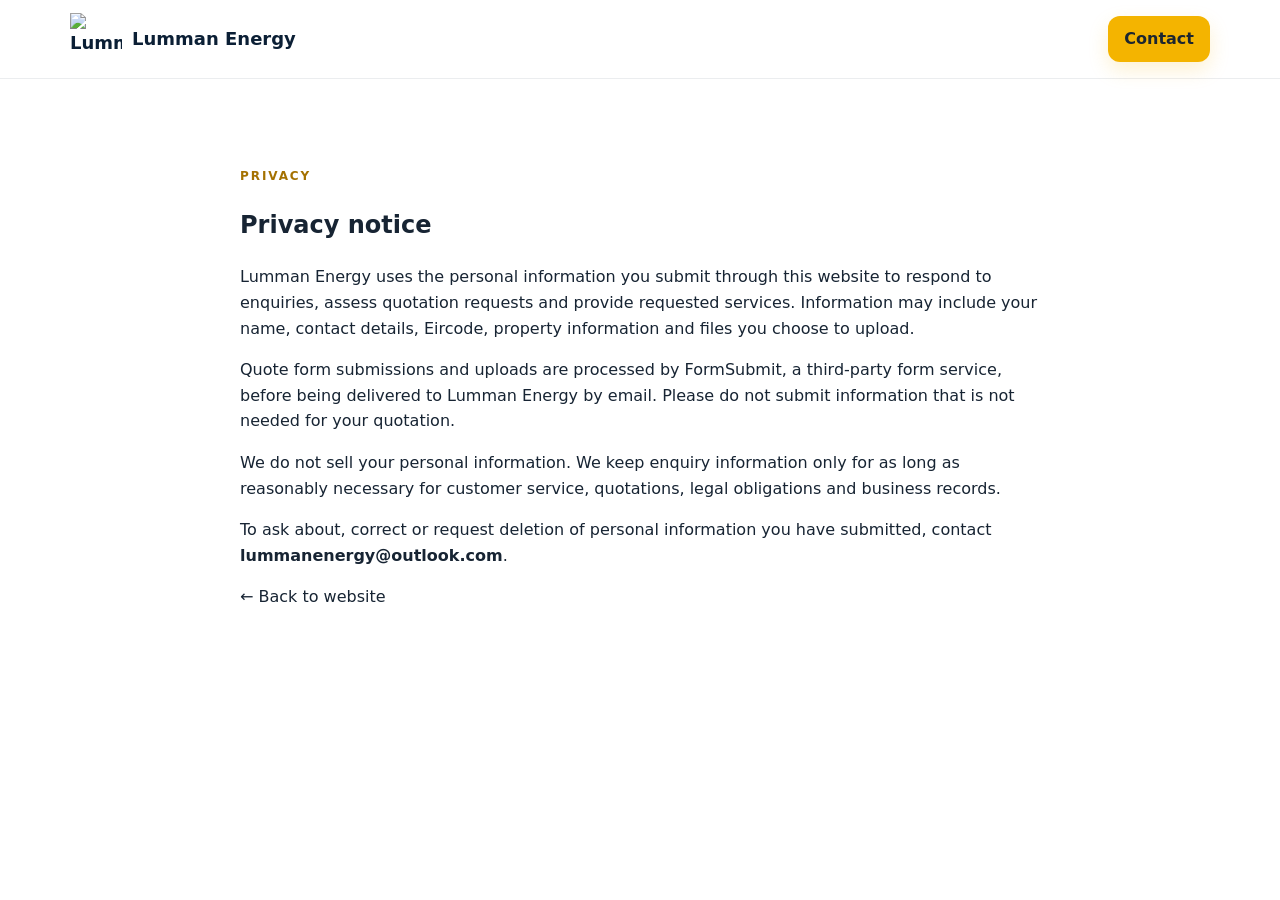
==== privacy.html @ b11fe86f "Add files via upload" ====
<!DOCTYPE html><html lang="en"><head><meta charset="UTF-8"><meta name="viewport" content="width=device-width,initial-scale=1"><title>Privacy | Lumman Energy</title><link rel="stylesheet" href="styles.css"></head><body><header class="site-header"><div class="container nav-wrap"><a class="brand" href="index.html"><img src="assets/logo.png" alt="Lumman Energy"><span>Lumman Energy</span></a><a class="btn btn-small" href="index.html#contact">Contact</a></div></header><main><section><div class="container" style="max-width:800px"><div class="eyebrow">Privacy</div><h1>Privacy notice</h1><p>Lumman Energy uses the personal information you submit through this website to respond to enquiries, assess quotation requests and provide requested services. Information may include your name, contact details, Eircode, property information and files you choose to upload.</p><p>Quote form submissions and uploads are processed by FormSubmit, a third-party form service, before being delivered to Lumman Energy by email. Please do not submit information that is not needed for your quotation.</p><p>We do not sell your personal information. We keep enquiry information only for as long as reasonably necessary for customer service, quotations, legal obligations and business records.</p><p>To ask about, correct or request deletion of personal information you have submitted, contact <a href="mailto:lummanenergy@outlook.com"><strong>lummanenergy@outlook.com</strong></a>.</p><p><a href="index.html">← Back to website</a></p></div></section></main></body></html>
---- styles.css ----
:root{--navy:#0b1f35;--navy2:#102b49;--gold:#f4b400;--cream:#f7f8f6;--text:#172433;--muted:#66717d;--line:#dde3e8;--white:#fff;--shadow:0 18px 50px rgba(11,31,53,.12);--radius:22px}
*{box-sizing:border-box}html{scroll-behavior:smooth}body{margin:0;font-family:Inter,system-ui,-apple-system,Segoe UI,sans-serif;color:var(--text);background:#fff;line-height:1.6}a{color:inherit;text-decoration:none}.container{width:min(1140px,calc(100% - 40px));margin:auto}.site-header{position:sticky;top:0;z-index:50;background:rgba(255,255,255,.95);backdrop-filter:blur(12px);border-bottom:1px solid rgba(11,31,53,.08)}.nav-wrap{height:78px;display:flex;align-items:center;justify-content:space-between}.brand{display:flex;align-items:center;gap:10px;font-weight:800;color:var(--navy);font-size:18px}.brand img{width:52px;height:52px;object-fit:contain}.nav-links{display:flex;align-items:center;gap:26px;font-weight:600;font-size:14px}.nav-links a:not(.btn):hover{color:#8a6500}.menu-btn{display:none;background:none;border:0;font-size:28px}.btn{display:inline-flex;align-items:center;justify-content:center;background:var(--gold);color:#1c2630!important;font-weight:800;border:none;border-radius:12px;padding:14px 20px;box-shadow:0 8px 20px rgba(244,180,0,.18);cursor:pointer}.btn:hover{transform:translateY(-1px)}.btn-small{padding:10px 16px}.btn-outline{background:transparent;color:#fff!important;border:1px solid rgba(255,255,255,.35);box-shadow:none}.btn-muted{background:#dfe4e8;color:#74808b!important;box-shadow:none}.btn-full{width:100%;font-size:16px}.hero{position:relative;overflow:hidden;background:linear-gradient(135deg,var(--navy),#12365a);color:#fff;padding:88px 0 82px}.hero-pattern{position:absolute;inset:0;background:radial-gradient(circle at 80% 10%,rgba(244,180,0,.18),transparent 24%),linear-gradient(115deg,transparent 55%,rgba(255,255,255,.04) 55%);pointer-events:none}.hero-grid{display:grid;grid-template-columns:1.07fr .93fr;gap:70px;align-items:center;position:relative}.eyebrow{text-transform:uppercase;letter-spacing:.16em;font-size:12px;font-weight:800;color:#a47100;margin-bottom:14px}.hero .eyebrow,.section-dark .eyebrow{color:#ffd35b}.hero h1,.section-head h2,.about h2,.grants h2,.quote h2,.contact h2{font-size:clamp(38px,5vw,68px);line-height:1.03;letter-spacing:-.045em;margin:0 0 22px}.hero h1 span{color:#ffd159}.lead{font-size:19px;color:#d8e2eb;max-width:680px}.hero-actions{display:flex;gap:12px;margin:30px 0 24px}.trust-row{display:flex;gap:20px;flex-wrap:wrap;color:#c6d3de;font-size:13px}.solar-card{height:455px;border-radius:28px;background:linear-gradient(#dcecff 0 51%,#d6e7c9 51%);position:relative;overflow:hidden;box-shadow:0 30px 70px rgba(0,0,0,.22);border:1px solid rgba(255,255,255,.18)}.sun{width:90px;height:90px;border-radius:50%;background:#ffc52b;position:absolute;top:55px;right:70px;box-shadow:0 0 0 18px rgba(255,197,43,.12),0 0 0 40px rgba(255,197,43,.08)}.house{position:absolute;left:45px;right:45px;bottom:38px;height:220px}.roof{position:absolute;left:40px;right:20px;top:0;height:110px;background:#263a50;transform:skew(-18deg);transform-origin:bottom;border-radius:8px}.panel-grid{position:absolute;inset:14px;background:repeating-linear-gradient(90deg,rgba(255,255,255,.22) 0 2px,transparent 2px 52px),repeating-linear-gradient(0deg,rgba(255,255,255,.22) 0 2px,#194f7c 2px 40px)}.walls{position:absolute;left:54px;right:38px;bottom:0;height:125px;background:#f6f2e9}.door{position:absolute;width:44px;height:77px;left:48%;bottom:0;background:#1b3851}.window{position:absolute;width:46px;height:42px;left:28px;top:28px;background:#8cc5e9;border:5px solid #fff}.window.second{left:auto;right:28px}.energy-badge{position:absolute;left:28px;bottom:22px;background:#fff;color:var(--navy);padding:14px 18px;border-radius:14px;box-shadow:var(--shadow);display:flex;flex-direction:column}.energy-badge strong{font-size:14px}.energy-badge span{font-size:12px;color:var(--muted)}section{padding:88px 0}.section-head{max-width:760px;margin-bottom:44px}.section-head.narrow{text-align:center;margin:0 auto 46px}.section-head h2,.about h2,.grants h2,.quote h2,.contact h2{font-size:clamp(34px,4vw,52px);color:var(--navy)}.section-head p{font-size:17px;color:var(--muted)}.benefit-grid{display:grid;grid-template-columns:repeat(4,1fr);gap:18px}.benefit-grid article{border:1px solid var(--line);border-radius:18px;padding:28px;background:#fff}.icon{width:46px;height:46px;border-radius:12px;display:grid;place-items:center;background:#fff5cf;font-size:21px;font-weight:800;margin-bottom:18px}.benefit-grid h3,.service-grid h3{margin:0 0 10px;font-size:19px}.benefit-grid p,.service-grid p{margin:0;color:var(--muted);font-size:14px}.section-dark{background:var(--navy);color:#fff}.section-head.light h2{color:#fff}.service-grid{display:grid;grid-template-columns:repeat(3,1fr);gap:16px}.service-grid article{padding:30px;border-radius:18px;background:#12304f;border:1px solid rgba(255,255,255,.08);min-height:220px}.service-grid article span{font-size:12px;font-weight:800;color:#ffd159}.service-grid article h3{font-size:21px;margin-top:36px}.service-grid article p{color:#c2cfda}.service-grid .cta-card{background:#f5b800;color:#172433}.service-grid .cta-card p{color:#39434b}.service-grid .cta-card a{display:inline-block;margin-top:24px;font-weight:800}.about{background:var(--cream)}.about-grid{display:grid;grid-template-columns:.9fr 1.1fr;gap:80px;align-items:start}.about-copy{font-size:17px;color:#44505c}.hours{margin-top:30px;border-left:4px solid var(--gold);padding-left:18px;display:flex;flex-direction:column;color:var(--navy)}.grant-card{background:#fff8dc;border:1px solid #f2df9b;border-radius:var(--radius);padding:42px;display:grid;grid-template-columns:1fr auto;gap:50px;align-items:center}.grant-card h2{font-size:36px}.grant-card p{color:#5e6871;max-width:700px}.quote{background:#f4f7f9}.quote-grid{display:grid;grid-template-columns:.8fr 1.2fr;gap:60px}.quote-intro p{color:var(--muted);font-size:17px}.upload-list{margin-top:28px;display:grid;gap:10px}.upload-list div{display:flex;align-items:center;gap:12px}.upload-list b{width:30px;height:30px;border-radius:50%;background:var(--gold);display:grid;place-items:center}.quote-form{background:#fff;border-radius:var(--radius);padding:30px;box-shadow:var(--shadow)}.quote-form label{display:flex;flex-direction:column;gap:7px;font-size:13px;font-weight:700;color:#344251;margin-bottom:15px}.form-row{display:grid;grid-template-columns:1fr 1fr;gap:14px}.quote-form input,.quote-form select,.quote-form textarea{width:100%;font:inherit;border:1px solid #d5dde3;border-radius:10px;padding:12px 13px;background:#fff;color:#142231}.quote-form input:focus,.quote-form select:focus,.quote-form textarea:focus{outline:3px solid rgba(244,180,0,.16);border-color:#d3a000}.check-grid{display:grid;grid-template-columns:1fr 1fr;gap:9px 14px;margin:4px 0 16px}.check-grid label,.consent{flex-direction:row!important;align-items:flex-start!important;font-weight:500!important}.check-grid input,.consent input{width:auto;margin-top:4px}.form-note{font-size:11px;color:#7e8891}.contact-grid{display:grid;grid-template-columns:1fr 1fr;gap:70px;align-items:start}.contact-card{border:1px solid var(--line);border-radius:var(--radius);overflow:hidden}.contact-card>a,.contact-card>div{display:flex;flex-direction:column;padding:20px 24px;border-bottom:1px solid var(--line)}.contact-card>*:last-child{border-bottom:0}.contact-card small{color:var(--muted);font-size:12px;margin-bottom:4px}.contact-card strong{font-size:15px}.payment-strip{padding:35px 0;background:#e9edf0}.payment-strip .container{display:flex;justify-content:space-between;align-items:center}.payment-strip div div{display:flex;flex-direction:column}.payment-strip span{color:var(--muted);font-size:14px}footer{background:#071525;color:#d7e0e8;padding:48px 0 90px}.footer-grid{display:grid;grid-template-columns:1.3fr .7fr 1fr .6fr;gap:30px}.footer-grid>div{display:flex;flex-direction:column;gap:6px}.footer-grid strong{color:#fff}.footer-grid span,.footer-grid a{font-size:13px;color:#aebdca}.footer-brand{flex-direction:row!important;align-items:center}.footer-brand img{width:56px;height:56px;object-fit:contain;background:#fff;border-radius:8px}.footer-bottom{margin-top:34px;padding-top:24px;border-top:1px solid rgba(255,255,255,.1);font-size:12px;color:#8294a4}.mobile-cta{display:none}
@media(max-width:900px){.menu-btn{display:block}.nav-links{display:none;position:absolute;top:78px;left:0;right:0;background:#fff;flex-direction:column;align-items:stretch;padding:20px;border-bottom:1px solid var(--line);box-shadow:var(--shadow)}.nav-links.open{display:flex}.hero{padding:62px 0}.hero-grid,.about-grid,.quote-grid,.contact-grid{grid-template-columns:1fr}.solar-card{height:360px}.benefit-grid{grid-template-columns:1fr 1fr}.service-grid{grid-template-columns:1fr 1fr}.grant-card{grid-template-columns:1fr}.footer-grid{grid-template-columns:1fr 1fr}.quote-grid,.about-grid,.contact-grid{gap:35px}}
@media(max-width:620px){.container{width:min(100% - 28px,1140px)}.hero h1{font-size:44px}.hero-actions{flex-direction:column}.hero-actions .btn{width:100%}.trust-row{display:grid;gap:7px}.solar-card{height:300px}.benefit-grid,.service-grid,.form-row,.check-grid,.footer-grid{grid-template-columns:1fr}.benefit-grid article{padding:22px}.service-grid article{min-height:auto}.about-grid{gap:20px}.grant-card{padding:28px}.quote-form{padding:20px}.payment-strip .container{gap:20px;align-items:flex-start;flex-direction:column}section{padding:66px 0}.mobile-cta{position:fixed;z-index:60;bottom:0;left:0;right:0;background:#fff;border-top:1px solid var(--line);display:grid;grid-template-columns:1fr 1fr}.mobile-cta a{padding:14px;text-align:center;font-weight:800}.mobile-cta a:last-child{background:var(--gold)}footer{padding-bottom:120px}.brand span{display:none}}
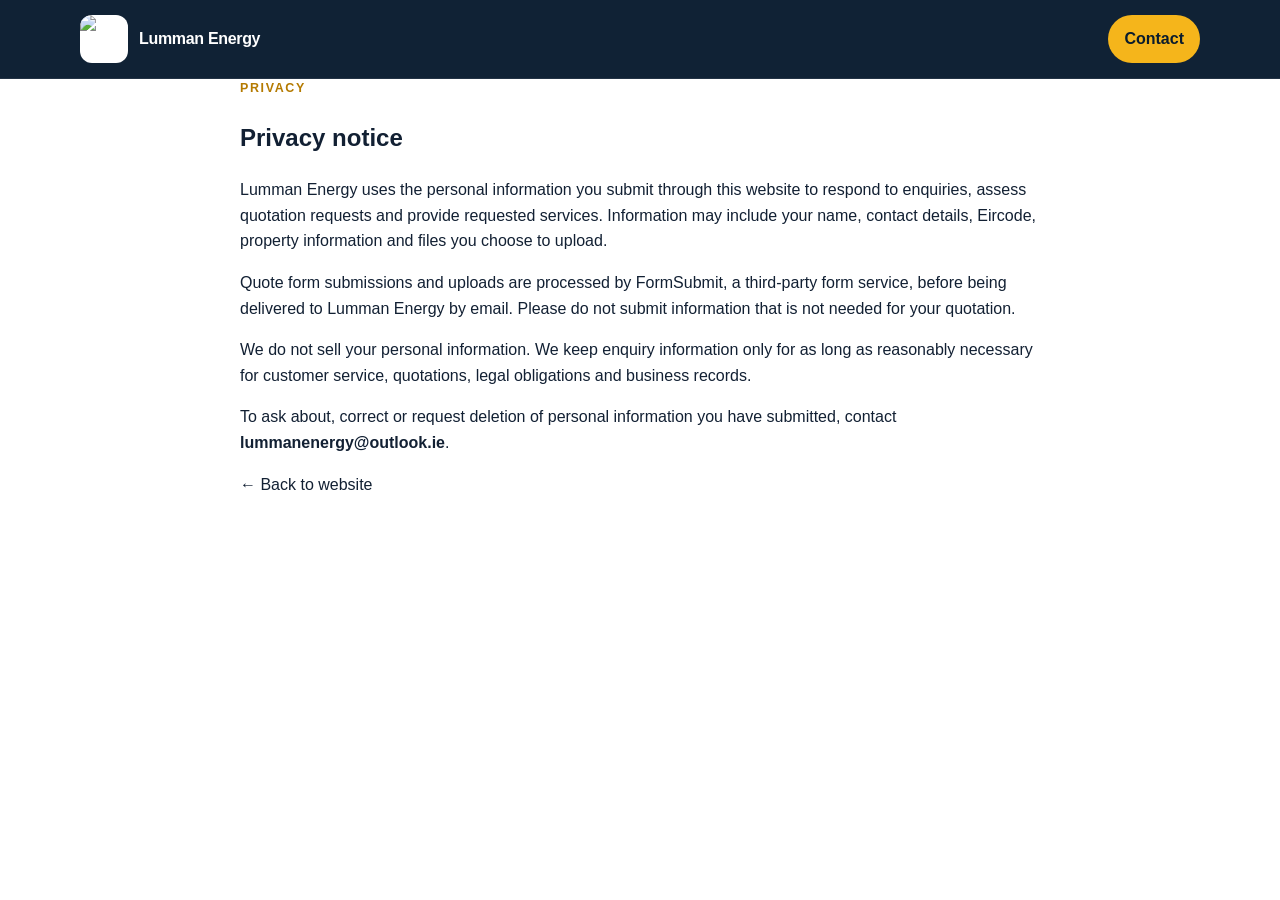
==== commit 4631c45a: "Add files via upload" ====
--- a/privacy.html
+++ b/privacy.html
@@ -1 +1 @@
-<!DOCTYPE html><html lang="en"><head><meta charset="UTF-8"><meta name="viewport" content="width=device-width,initial-scale=1"><title>Privacy | Lumman Energy</title><link rel="stylesheet" href="styles.css"></head><body><header class="site-header"><div class="container nav-wrap"><a class="brand" href="index.html"><img src="assets/logo.png" alt="Lumman Energy"><span>Lumman Energy</span></a><a class="btn btn-small" href="index.html#contact">Contact</a></div></header><main><section><div class="container" style="max-width:800px"><div class="eyebrow">Privacy</div><h1>Privacy notice</h1><p>Lumman Energy uses the personal information you submit through this website to respond to enquiries, assess quotation requests and provide requested services. Information may include your name, contact details, Eircode, property information and files you choose to upload.</p><p>Quote form submissions and uploads are processed by FormSubmit, a third-party form service, before being delivered to Lumman Energy by email. Please do not submit information that is not needed for your quotation.</p><p>We do not sell your personal information. We keep enquiry information only for as long as reasonably necessary for customer service, quotations, legal obligations and business records.</p><p>To ask about, correct or request deletion of personal information you have submitted, contact <a href="mailto:lummanenergy@outlook.com"><strong>lummanenergy@outlook.com</strong></a>.</p><p><a href="index.html">← Back to website</a></p></div></section></main></body></html>
+<!DOCTYPE html><html lang="en"><head><meta charset="UTF-8"><meta name="viewport" content="width=device-width,initial-scale=1"><title>Privacy | Lumman Energy</title><link rel="stylesheet" href="styles.css"></head><body><header class="site-header"><div class="container nav-wrap"><a class="brand" href="index.html"><img src="assets/logo.png" alt="Lumman Energy"><span>Lumman Energy</span></a><a class="btn btn-small" href="index.html#contact">Contact</a></div></header><main><section><div class="container" style="max-width:800px"><div class="eyebrow">Privacy</div><h1>Privacy notice</h1><p>Lumman Energy uses the personal information you submit through this website to respond to enquiries, assess quotation requests and provide requested services. Information may include your name, contact details, Eircode, property information and files you choose to upload.</p><p>Quote form submissions and uploads are processed by FormSubmit, a third-party form service, before being delivered to Lumman Energy by email. Please do not submit information that is not needed for your quotation.</p><p>We do not sell your personal information. We keep enquiry information only for as long as reasonably necessary for customer service, quotations, legal obligations and business records.</p><p>To ask about, correct or request deletion of personal information you have submitted, contact <a href="mailto:lummanenergy@outlook.ie"><strong>lummanenergy@outlook.ie</strong></a>.</p><p><a href="index.html">← Back to website</a></p></div></section></main></body></html>
--- a/styles.css
+++ b/styles.css
@@ -1,4 +1,4 @@
-:root{--navy:#0b1f35;--navy2:#102b49;--gold:#f4b400;--cream:#f7f8f6;--text:#172433;--muted:#66717d;--line:#dde3e8;--white:#fff;--shadow:0 18px 50px rgba(11,31,53,.12);--radius:22px}
-*{box-sizing:border-box}html{scroll-behavior:smooth}body{margin:0;font-family:Inter,system-ui,-apple-system,Segoe UI,sans-serif;color:var(--text);background:#fff;line-height:1.6}a{color:inherit;text-decoration:none}.container{width:min(1140px,calc(100% - 40px));margin:auto}.site-header{position:sticky;top:0;z-index:50;background:rgba(255,255,255,.95);backdrop-filter:blur(12px);border-bottom:1px solid rgba(11,31,53,.08)}.nav-wrap{height:78px;display:flex;align-items:center;justify-content:space-between}.brand{display:flex;align-items:center;gap:10px;font-weight:800;color:var(--navy);font-size:18px}.brand img{width:52px;height:52px;object-fit:contain}.nav-links{display:flex;align-items:center;gap:26px;font-weight:600;font-size:14px}.nav-links a:not(.btn):hover{color:#8a6500}.menu-btn{display:none;background:none;border:0;font-size:28px}.btn{display:inline-flex;align-items:center;justify-content:center;background:var(--gold);color:#1c2630!important;font-weight:800;border:none;border-radius:12px;padding:14px 20px;box-shadow:0 8px 20px rgba(244,180,0,.18);cursor:pointer}.btn:hover{transform:translateY(-1px)}.btn-small{padding:10px 16px}.btn-outline{background:transparent;color:#fff!important;border:1px solid rgba(255,255,255,.35);box-shadow:none}.btn-muted{background:#dfe4e8;color:#74808b!important;box-shadow:none}.btn-full{width:100%;font-size:16px}.hero{position:relative;overflow:hidden;background:linear-gradient(135deg,var(--navy),#12365a);color:#fff;padding:88px 0 82px}.hero-pattern{position:absolute;inset:0;background:radial-gradient(circle at 80% 10%,rgba(244,180,0,.18),transparent 24%),linear-gradient(115deg,transparent 55%,rgba(255,255,255,.04) 55%);pointer-events:none}.hero-grid{display:grid;grid-template-columns:1.07fr .93fr;gap:70px;align-items:center;position:relative}.eyebrow{text-transform:uppercase;letter-spacing:.16em;font-size:12px;font-weight:800;color:#a47100;margin-bottom:14px}.hero .eyebrow,.section-dark .eyebrow{color:#ffd35b}.hero h1,.section-head h2,.about h2,.grants h2,.quote h2,.contact h2{font-size:clamp(38px,5vw,68px);line-height:1.03;letter-spacing:-.045em;margin:0 0 22px}.hero h1 span{color:#ffd159}.lead{font-size:19px;color:#d8e2eb;max-width:680px}.hero-actions{display:flex;gap:12px;margin:30px 0 24px}.trust-row{display:flex;gap:20px;flex-wrap:wrap;color:#c6d3de;font-size:13px}.solar-card{height:455px;border-radius:28px;background:linear-gradient(#dcecff 0 51%,#d6e7c9 51%);position:relative;overflow:hidden;box-shadow:0 30px 70px rgba(0,0,0,.22);border:1px solid rgba(255,255,255,.18)}.sun{width:90px;height:90px;border-radius:50%;background:#ffc52b;position:absolute;top:55px;right:70px;box-shadow:0 0 0 18px rgba(255,197,43,.12),0 0 0 40px rgba(255,197,43,.08)}.house{position:absolute;left:45px;right:45px;bottom:38px;height:220px}.roof{position:absolute;left:40px;right:20px;top:0;height:110px;background:#263a50;transform:skew(-18deg);transform-origin:bottom;border-radius:8px}.panel-grid{position:absolute;inset:14px;background:repeating-linear-gradient(90deg,rgba(255,255,255,.22) 0 2px,transparent 2px 52px),repeating-linear-gradient(0deg,rgba(255,255,255,.22) 0 2px,#194f7c 2px 40px)}.walls{position:absolute;left:54px;right:38px;bottom:0;height:125px;background:#f6f2e9}.door{position:absolute;width:44px;height:77px;left:48%;bottom:0;background:#1b3851}.window{position:absolute;width:46px;height:42px;left:28px;top:28px;background:#8cc5e9;border:5px solid #fff}.window.second{left:auto;right:28px}.energy-badge{position:absolute;left:28px;bottom:22px;background:#fff;color:var(--navy);padding:14px 18px;border-radius:14px;box-shadow:var(--shadow);display:flex;flex-direction:column}.energy-badge strong{font-size:14px}.energy-badge span{font-size:12px;color:var(--muted)}section{padding:88px 0}.section-head{max-width:760px;margin-bottom:44px}.section-head.narrow{text-align:center;margin:0 auto 46px}.section-head h2,.about h2,.grants h2,.quote h2,.contact h2{font-size:clamp(34px,4vw,52px);color:var(--navy)}.section-head p{font-size:17px;color:var(--muted)}.benefit-grid{display:grid;grid-template-columns:repeat(4,1fr);gap:18px}.benefit-grid article{border:1px solid var(--line);border-radius:18px;padding:28px;background:#fff}.icon{width:46px;height:46px;border-radius:12px;display:grid;place-items:center;background:#fff5cf;font-size:21px;font-weight:800;margin-bottom:18px}.benefit-grid h3,.service-grid h3{margin:0 0 10px;font-size:19px}.benefit-grid p,.service-grid p{margin:0;color:var(--muted);font-size:14px}.section-dark{background:var(--navy);color:#fff}.section-head.light h2{color:#fff}.service-grid{display:grid;grid-template-columns:repeat(3,1fr);gap:16px}.service-grid article{padding:30px;border-radius:18px;background:#12304f;border:1px solid rgba(255,255,255,.08);min-height:220px}.service-grid article span{font-size:12px;font-weight:800;color:#ffd159}.service-grid article h3{font-size:21px;margin-top:36px}.service-grid article p{color:#c2cfda}.service-grid .cta-card{background:#f5b800;color:#172433}.service-grid .cta-card p{color:#39434b}.service-grid .cta-card a{display:inline-block;margin-top:24px;font-weight:800}.about{background:var(--cream)}.about-grid{display:grid;grid-template-columns:.9fr 1.1fr;gap:80px;align-items:start}.about-copy{font-size:17px;color:#44505c}.hours{margin-top:30px;border-left:4px solid var(--gold);padding-left:18px;display:flex;flex-direction:column;color:var(--navy)}.grant-card{background:#fff8dc;border:1px solid #f2df9b;border-radius:var(--radius);padding:42px;display:grid;grid-template-columns:1fr auto;gap:50px;align-items:center}.grant-card h2{font-size:36px}.grant-card p{color:#5e6871;max-width:700px}.quote{background:#f4f7f9}.quote-grid{display:grid;grid-template-columns:.8fr 1.2fr;gap:60px}.quote-intro p{color:var(--muted);font-size:17px}.upload-list{margin-top:28px;display:grid;gap:10px}.upload-list div{display:flex;align-items:center;gap:12px}.upload-list b{width:30px;height:30px;border-radius:50%;background:var(--gold);display:grid;place-items:center}.quote-form{background:#fff;border-radius:var(--radius);padding:30px;box-shadow:var(--shadow)}.quote-form label{display:flex;flex-direction:column;gap:7px;font-size:13px;font-weight:700;color:#344251;margin-bottom:15px}.form-row{display:grid;grid-template-columns:1fr 1fr;gap:14px}.quote-form input,.quote-form select,.quote-form textarea{width:100%;font:inherit;border:1px solid #d5dde3;border-radius:10px;padding:12px 13px;background:#fff;color:#142231}.quote-form input:focus,.quote-form select:focus,.quote-form textarea:focus{outline:3px solid rgba(244,180,0,.16);border-color:#d3a000}.check-grid{display:grid;grid-template-columns:1fr 1fr;gap:9px 14px;margin:4px 0 16px}.check-grid label,.consent{flex-direction:row!important;align-items:flex-start!important;font-weight:500!important}.check-grid input,.consent input{width:auto;margin-top:4px}.form-note{font-size:11px;color:#7e8891}.contact-grid{display:grid;grid-template-columns:1fr 1fr;gap:70px;align-items:start}.contact-card{border:1px solid var(--line);border-radius:var(--radius);overflow:hidden}.contact-card>a,.contact-card>div{display:flex;flex-direction:column;padding:20px 24px;border-bottom:1px solid var(--line)}.contact-card>*:last-child{border-bottom:0}.contact-card small{color:var(--muted);font-size:12px;margin-bottom:4px}.contact-card strong{font-size:15px}.payment-strip{padding:35px 0;background:#e9edf0}.payment-strip .container{display:flex;justify-content:space-between;align-items:center}.payment-strip div div{display:flex;flex-direction:column}.payment-strip span{color:var(--muted);font-size:14px}footer{background:#071525;color:#d7e0e8;padding:48px 0 90px}.footer-grid{display:grid;grid-template-columns:1.3fr .7fr 1fr .6fr;gap:30px}.footer-grid>div{display:flex;flex-direction:column;gap:6px}.footer-grid strong{color:#fff}.footer-grid span,.footer-grid a{font-size:13px;color:#aebdca}.footer-brand{flex-direction:row!important;align-items:center}.footer-brand img{width:56px;height:56px;object-fit:contain;background:#fff;border-radius:8px}.footer-bottom{margin-top:34px;padding-top:24px;border-top:1px solid rgba(255,255,255,.1);font-size:12px;color:#8294a4}.mobile-cta{display:none}
-@media(max-width:900px){.menu-btn{display:block}.nav-links{display:none;position:absolute;top:78px;left:0;right:0;background:#fff;flex-direction:column;align-items:stretch;padding:20px;border-bottom:1px solid var(--line);box-shadow:var(--shadow)}.nav-links.open{display:flex}.hero{padding:62px 0}.hero-grid,.about-grid,.quote-grid,.contact-grid{grid-template-columns:1fr}.solar-card{height:360px}.benefit-grid{grid-template-columns:1fr 1fr}.service-grid{grid-template-columns:1fr 1fr}.grant-card{grid-template-columns:1fr}.footer-grid{grid-template-columns:1fr 1fr}.quote-grid,.about-grid,.contact-grid{gap:35px}}
-@media(max-width:620px){.container{width:min(100% - 28px,1140px)}.hero h1{font-size:44px}.hero-actions{flex-direction:column}.hero-actions .btn{width:100%}.trust-row{display:grid;gap:7px}.solar-card{height:300px}.benefit-grid,.service-grid,.form-row,.check-grid,.footer-grid{grid-template-columns:1fr}.benefit-grid article{padding:22px}.service-grid article{min-height:auto}.about-grid{gap:20px}.grant-card{padding:28px}.quote-form{padding:20px}.payment-strip .container{gap:20px;align-items:flex-start;flex-direction:column}section{padding:66px 0}.mobile-cta{position:fixed;z-index:60;bottom:0;left:0;right:0;background:#fff;border-top:1px solid var(--line);display:grid;grid-template-columns:1fr 1fr}.mobile-cta a{padding:14px;text-align:center;font-weight:800}.mobile-cta a:last-child{background:var(--gold)}footer{padding-bottom:120px}.brand span{display:none}}
+:root{--navy:#071a2d;--navy2:#0b2742;--gold:#f5b51b;--gold2:#ffd45a;--ink:#122033;--muted:#607083;--line:#dce4eb;--soft:#f5f8fb;--white:#fff;--green:#1c8b65;--shadow:0 18px 50px rgba(7,26,45,.12);--radius:22px}
+*{box-sizing:border-box}html{scroll-behavior:smooth}body{margin:0;font-family:Inter,Arial,sans-serif;color:var(--ink);background:#fff;line-height:1.6}.container{width:min(1120px,calc(100% - 36px));margin:auto}a{color:inherit;text-decoration:none}img{max-width:100%;display:block}.eyebrow{font-size:.78rem;font-weight:800;letter-spacing:.13em;text-transform:uppercase;color:#b47a00;margin-bottom:12px}.btn{display:inline-flex;align-items:center;justify-content:center;gap:8px;background:var(--gold);color:#0a1c2d;font-weight:800;border-radius:999px;padding:13px 20px;border:1px solid transparent;transition:.2s}.btn:hover{transform:translateY(-1px);box-shadow:0 10px 25px rgba(245,181,27,.24)}.btn-outline{background:transparent;border-color:rgba(255,255,255,.35);color:white}.btn-small{padding:10px 15px}.site-header{position:sticky;top:0;z-index:50;background:rgba(7,26,45,.96);backdrop-filter:blur(10px);border-bottom:1px solid rgba(255,255,255,.08)}.nav-wrap{height:78px;display:flex;align-items:center;justify-content:space-between;gap:20px}.brand{display:flex;align-items:center;gap:11px;color:white;font-weight:850;letter-spacing:-.02em}.brand img{width:48px;height:48px;border-radius:12px;object-fit:cover;background:#fff}.nav-links{display:flex;align-items:center;gap:22px;color:#dbe5ee;font-weight:650;font-size:.93rem}.nav-links a:hover{color:white}.menu-btn{display:none;background:transparent;color:white;border:0;font-size:1.65rem}.hero{position:relative;overflow:hidden;background:linear-gradient(135deg,var(--navy) 0%,#0b3152 60%,#0e4264 100%);color:white;padding:88px 0 70px}.hero:after{content:"";position:absolute;inset:auto -15% -45% 35%;height:470px;border-radius:50%;background:radial-gradient(circle,rgba(245,181,27,.28),transparent 65%)}.hero-grid{position:relative;z-index:2;display:grid;grid-template-columns:1.12fr .88fr;gap:58px;align-items:center}.hero h1{font-size:clamp(2.8rem,6vw,5.3rem);line-height:.98;letter-spacing:-.055em;margin:0 0 22px}.hero h1 span{color:var(--gold2)}.lead{font-size:1.16rem;max-width:690px;color:#d9e6ef;margin:0 0 28px}.hero-actions{display:flex;gap:12px;flex-wrap:wrap}.trust-row{display:flex;gap:20px;flex-wrap:wrap;margin-top:25px;color:#cbd9e4;font-size:.92rem}.hero-visual{position:relative;min-height:430px;border-radius:30px;background:linear-gradient(160deg,#e8f4ff,#b7d7e9);box-shadow:0 30px 70px rgba(0,0,0,.25);overflow:hidden;border:1px solid rgba(255,255,255,.25)}.sky-sun{position:absolute;width:105px;height:105px;border-radius:50%;background:linear-gradient(#ffd65f,#f3ae16);top:38px;right:45px;box-shadow:0 0 70px rgba(245,181,27,.45)}.land{position:absolute;left:-10%;right:-10%;bottom:-32px;height:190px;border-radius:50% 50% 0 0;background:linear-gradient(#62a773,#2c7750)}.home{position:absolute;left:50%;bottom:83px;transform:translateX(-50%);width:300px;height:180px;background:#f6f4ec;border-radius:4px 4px 10px 10px;box-shadow:0 18px 40px rgba(11,31,53,.2)}.home:before{content:"";position:absolute;left:-25px;top:-82px;width:350px;height:115px;background:#445363;clip-path:polygon(50% 0,100% 78%,93% 100%,7% 100%,0 78%)}.panels{position:absolute;z-index:2;left:32px;top:-49px;width:235px;height:75px;display:grid;grid-template-columns:repeat(5,1fr);gap:4px;transform:skewY(-2deg)}.panels i{background:linear-gradient(135deg,#173e66,#071f3a);border:1px solid #79a9cb}.home-door{position:absolute;bottom:0;left:128px;width:48px;height:82px;background:#274968}.window1,.window2{position:absolute;top:72px;width:58px;height:45px;background:#a5d6ef;border:5px solid white}.window1{left:43px}.window2{right:43px}.energy-chip{position:absolute;z-index:3;right:19px;bottom:22px;background:white;color:var(--ink);padding:13px 16px;border-radius:16px;box-shadow:var(--shadow);font-size:.85rem}.energy-chip strong{display:block}.section{padding:82px 0}.section-head{max-width:720px;margin-bottom:38px}.section-head h2,.split h2,.quote-intro h2,.contact h2{font-size:clamp(2rem,4vw,3.25rem);line-height:1.08;letter-spacing:-.04em;margin:0 0 15px}.section-head p,.split p{color:var(--muted)}.benefit-grid,.service-grid,.proof-grid{display:grid;grid-template-columns:repeat(4,1fr);gap:18px}.card{background:white;border:1px solid var(--line);border-radius:var(--radius);padding:26px;box-shadow:0 8px 24px rgba(13,39,67,.04)}.card-icon{width:48px;height:48px;border-radius:14px;background:#fff4cf;display:grid;place-items:center;font-weight:900;color:#936400;margin-bottom:17px}.card h3{margin:0 0 7px;font-size:1.1rem}.card p{margin:0;color:var(--muted);font-size:.95rem}.dark{background:var(--navy);color:white}.dark .eyebrow{color:var(--gold2)}.dark .section-head p{color:#cbd8e3}.service-grid{grid-template-columns:repeat(3,1fr)}.service-card{background:#0c2945;border:1px solid rgba(255,255,255,.1);padding:28px;border-radius:22px}.service-card .num{font-weight:900;color:var(--gold2);font-size:.84rem}.service-card h3{font-size:1.3rem;margin:13px 0 8px}.service-card p{color:#cbd8e3;margin:0 0 16px}.service-card a{font-weight:800;color:var(--gold2)}.split{display:grid;grid-template-columns:1fr 1fr;gap:55px;align-items:start}.tick-list{display:grid;gap:13px;margin-top:22px}.tick-list div{display:flex;gap:12px}.tick-list b{color:var(--green)}.grant-card{background:linear-gradient(135deg,#fff8de,#f5f9fc);border:1px solid #eadca9;border-radius:28px;padding:38px;display:flex;align-items:center;justify-content:space-between;gap:35px}.grant-card h2{margin:0 0 8px;letter-spacing:-.03em}.grant-card p{margin:0;color:var(--muted);max-width:720px}.local-strip{background:#eef5f8;border-top:1px solid var(--line);border-bottom:1px solid var(--line)}.local-grid{display:grid;grid-template-columns:1.2fr repeat(5,1fr);align-items:center;gap:10px;padding:22px 0}.local-grid strong{font-size:1.05rem}.local-grid a{padding:8px 10px;border-radius:10px;text-align:center;font-weight:750;color:#274968}.local-grid a:hover{background:white}.quote{background:var(--soft)}.quote-grid{display:grid;grid-template-columns:.85fr 1.15fr;gap:48px}.upload-list{display:grid;gap:10px;margin-top:23px}.upload-list div{display:flex;align-items:center;gap:12px}.upload-list b{width:30px;height:30px;border-radius:50%;display:grid;place-items:center;background:var(--navy);color:white;font-size:.82rem}.quote-form{background:white;border:1px solid var(--line);border-radius:26px;padding:30px;box-shadow:var(--shadow)}label{display:grid;gap:7px;font-weight:700;font-size:.9rem;margin-bottom:15px}input,select,textarea{font:inherit;border:1px solid #cfd9e2;border-radius:12px;padding:12px 13px;background:white;width:100%}input:focus,select:focus,textarea:focus{outline:3px solid rgba(245,181,27,.18);border-color:#d69b14}.form-row{display:grid;grid-template-columns:1fr 1fr;gap:14px}.check-grid{display:grid;grid-template-columns:1fr 1fr;gap:8px;margin:7px 0 16px}.check-grid label,.consent{display:flex;align-items:flex-start;gap:8px;font-weight:500;margin:0}.check-grid input,.consent input{width:auto;margin-top:4px}.form-note{font-size:.8rem;color:var(--muted)}.btn-full{width:100%;border:0;font-size:1rem}.contact-grid{display:grid;grid-template-columns:.8fr 1.2fr;gap:45px}.contact-card{border:1px solid var(--line);border-radius:22px;overflow:hidden}.contact-card>*{display:grid;padding:18px 22px;border-bottom:1px solid var(--line)}.contact-card>*:last-child{border:0}.contact-card small{color:var(--muted);font-weight:650}.contact-card strong{font-size:1.03rem}.cta-band{background:linear-gradient(135deg,#102d49,#071a2d);color:white;padding:36px 0}.cta-band .container{display:flex;align-items:center;justify-content:space-between;gap:25px}.cta-band h3{font-size:1.6rem;margin:0 0 4px}.cta-band p{margin:0;color:#cbd8e3}footer{background:#05131f;color:#c8d4de;padding:42px 0 25px}.footer-grid{display:grid;grid-template-columns:1.5fr repeat(3,1fr);gap:30px}.footer-grid>div{display:grid;align-content:start;gap:6px}.footer-grid strong{color:white}.footer-brand{display:flex!important;flex-direction:row;gap:12px!important;align-items:center!important}.footer-brand img{width:54px;height:54px;object-fit:cover;border-radius:12px}.footer-bottom{margin-top:30px;padding-top:20px;border-top:1px solid rgba(255,255,255,.1);font-size:.85rem}.mobile-cta{display:none}.page-hero{background:linear-gradient(135deg,var(--navy),#0d3a5e);color:white;padding:70px 0}.page-hero h1{font-size:clamp(2.5rem,5vw,4.5rem);letter-spacing:-.05em;line-height:1;margin:0 0 15px}.page-hero p{max-width:760px;color:#dbe6ee;font-size:1.08rem}.content-grid{display:grid;grid-template-columns:1.3fr .7fr;gap:42px}.aside-card{background:var(--soft);border:1px solid var(--line);border-radius:20px;padding:24px;position:sticky;top:100px}.aside-card h3{margin-top:0}.prose h2{font-size:2rem;letter-spacing:-.03em;margin-top:0}.prose h3{margin-top:28px}.prose p,.prose li{color:#526375}.prose ul{padding-left:20px}.location-links{display:flex;flex-wrap:wrap;gap:10px;margin-top:15px}.location-links a{background:#eef3f7;padding:8px 12px;border-radius:999px;font-weight:700;color:#2c4e69}.faq details{border:1px solid var(--line);border-radius:14px;padding:16px 18px;margin-bottom:10px}.faq summary{cursor:pointer;font-weight:800}.faq p{color:var(--muted)}
+@media(max-width:900px){.nav-links{display:none;position:absolute;left:18px;right:18px;top:72px;background:#0b2742;border:1px solid rgba(255,255,255,.1);padding:18px;border-radius:16px;flex-direction:column;align-items:stretch}.nav-links.open{display:flex}.menu-btn{display:block}.hero-grid,.split,.quote-grid,.contact-grid,.content-grid{grid-template-columns:1fr}.hero{padding:65px 0 54px}.hero-visual{min-height:355px}.benefit-grid{grid-template-columns:1fr 1fr}.service-grid{grid-template-columns:1fr 1fr}.local-grid{grid-template-columns:1fr 1fr 1fr}.local-grid strong{grid-column:1/-1}.footer-grid{grid-template-columns:1fr 1fr}.aside-card{position:static}.cta-band .container{align-items:flex-start;flex-direction:column}}
+@media(max-width:580px){.container{width:min(100% - 26px,1120px)}.brand span{font-size:.95rem}.brand img{width:42px;height:42px}.nav-wrap{height:68px}.hero h1{font-size:2.8rem}.lead{font-size:1rem}.hero-actions .btn{width:100%}.trust-row{gap:8px 15px;font-size:.82rem}.hero-visual{min-height:300px}.home{width:230px;height:145px;bottom:62px}.home:before{width:270px;left:-20px}.panels{width:180px;left:25px}.home-door{left:96px;height:65px}.window1,.window2{top:58px;width:44px}.section{padding:62px 0}.benefit-grid,.service-grid,.proof-grid,.form-row,.check-grid,.local-grid,.footer-grid{grid-template-columns:1fr}.grant-card{padding:28px;align-items:flex-start;flex-direction:column}.quote-form{padding:20px}.mobile-cta{display:grid;grid-template-columns:1fr 1fr;position:fixed;bottom:0;left:0;right:0;z-index:60;background:white;border-top:1px solid var(--line);box-shadow:0 -8px 28px rgba(0,0,0,.12)}.mobile-cta a{padding:14px;text-align:center;font-weight:850}.mobile-cta a:last-child{background:var(--gold)}body{padding-bottom:52px}}
